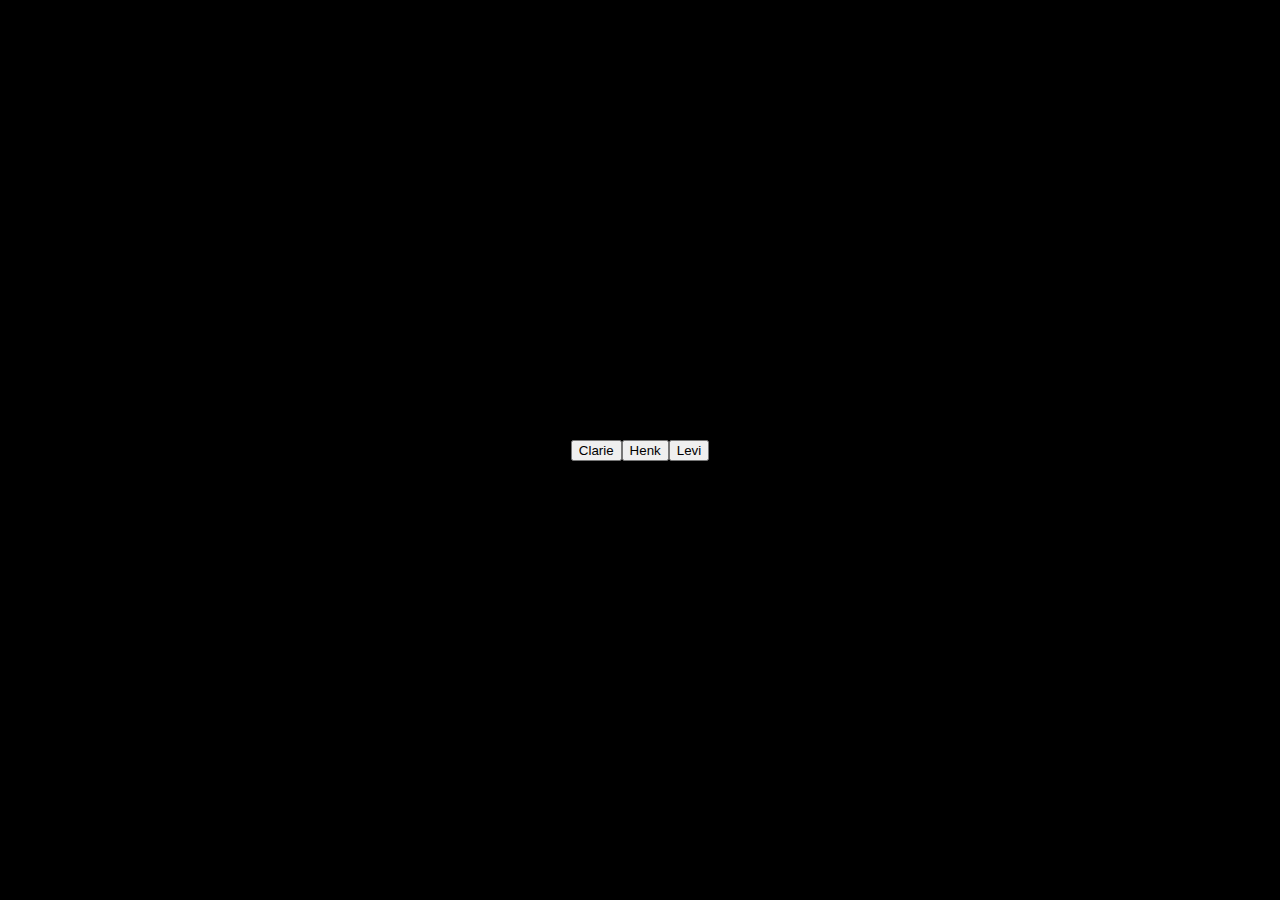
==== campy-creatures/index.html @ c81d25b4 "nieuwe deployment" ====
<!doctype html>
<html lang="en">
<head>
  <meta charset="utf-8">
  <title>Campy Creatures</title>
  <base href="/campy-creatures/">  <meta name="viewport" content="width=device-width, initial-scale=1">
  <link rel="apple-touch-icon" sizes="180x180" href="assets/favicon/apple-touch-icon.png">
  <link rel="icon" type="image/png" sizes="32x32" href="assets/favicon/favicon-32x32.png">
  <link rel="icon" type="image/png" sizes="16x16" href="assets/favicon/favicon-16x16.png">
  <link rel="manifest" href="assets/favicon/site.webmanifest">
  <link rel="shortcut icon" href="assets/favicon/favicon.ico">
<link rel="stylesheet" href="styles.5e9949bbd27226586885.css"></head>
<body>
  <app-root></app-root>
<script src="runtime-es2015.1eba213af0b233498d9d.js" type="module"></script><script src="runtime-es5.1eba213af0b233498d9d.js" nomodule defer></script><script src="polyfills-es5.9e286f6d9247438cbb02.js" nomodule defer></script><script src="polyfills-es2015.690002c25ea8557bb4b0.js" type="module"></script><script src="main-es2015.8b2a93f8497db015bf21.js" type="module"></script><script src="main-es5.8b2a93f8497db015bf21.js" nomodule defer></script></body>
</html>
---- campy-creatures/styles.5e9949bbd27226586885.css ----
body{margin:0;padding:0;font-size:min(1vw,1vh * 4/3)}.app-grow{flex-grow:1}.app-card-stack{display:inline-flex;flex-direction:column;width:8em;height:22.26em;overflow-y:hidden}.app-card-stack .app-card:not(:first-child){margin-top:-9em}.app-card-stack+.app-card-stack{margin-left:.5em}.app-card{width:8em;height:11.13em;border-radius:.4em}
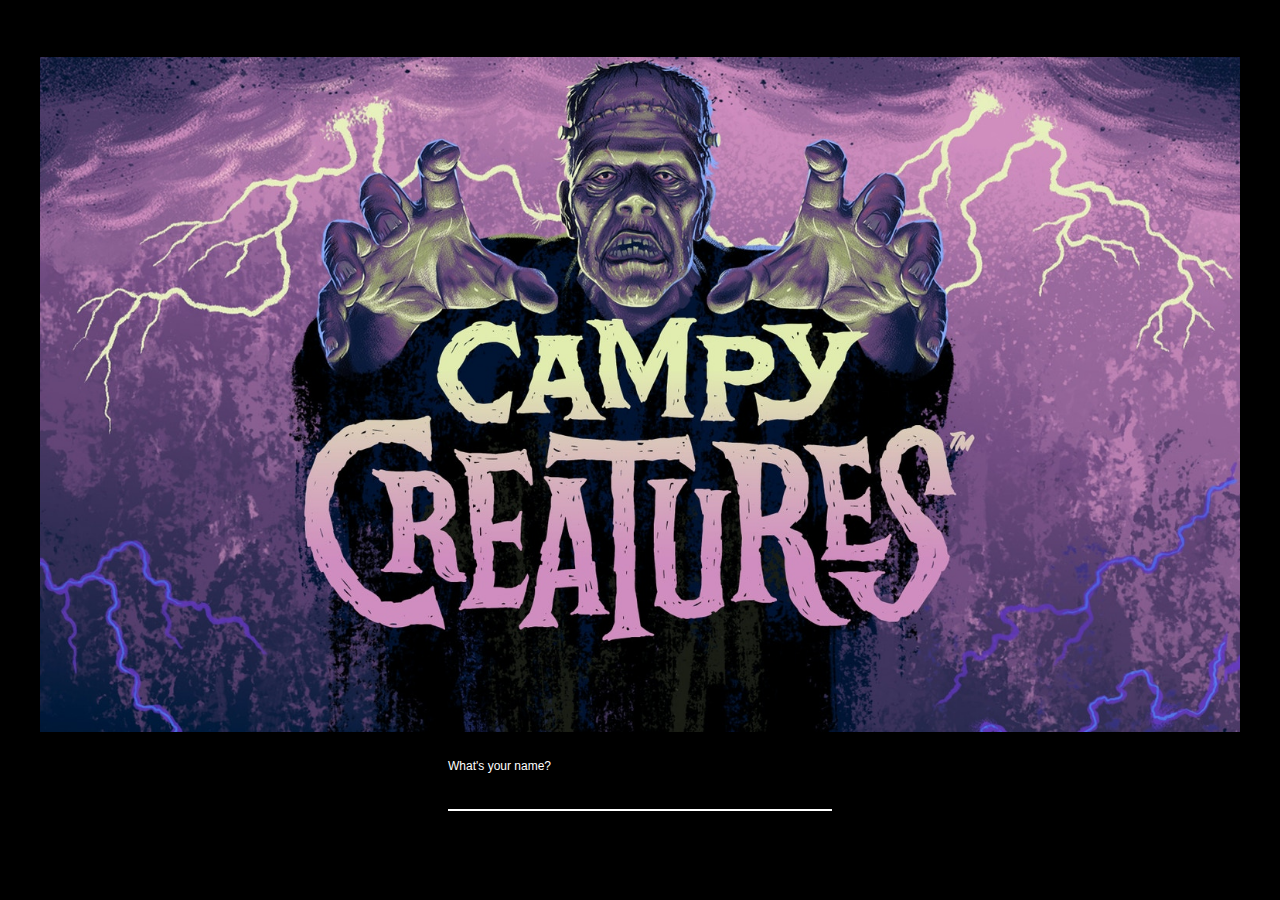
==== commit 25f96e84: "nieuwe deployment" ====
--- a/campy-creatures/index.html
+++ b/campy-creatures/index.html
@@ -9,8 +9,8 @@
   <link rel="icon" type="image/png" sizes="16x16" href="assets/favicon/favicon-16x16.png">
   <link rel="manifest" href="assets/favicon/site.webmanifest">
   <link rel="shortcut icon" href="assets/favicon/favicon.ico">
-<link rel="stylesheet" href="styles.5e9949bbd27226586885.css"></head>
+<link rel="stylesheet" href="styles.7da438ad27029246e4b8.css"></head>
 <body>
   <app-root></app-root>
-<script src="runtime-es2015.1eba213af0b233498d9d.js" type="module"></script><script src="runtime-es5.1eba213af0b233498d9d.js" nomodule defer></script><script src="polyfills-es5.9e286f6d9247438cbb02.js" nomodule defer></script><script src="polyfills-es2015.690002c25ea8557bb4b0.js" type="module"></script><script src="main-es2015.8b2a93f8497db015bf21.js" type="module"></script><script src="main-es5.8b2a93f8497db015bf21.js" nomodule defer></script></body>
+<script src="runtime-es2015.1eba213af0b233498d9d.js" type="module"></script><script src="runtime-es5.1eba213af0b233498d9d.js" nomodule defer></script><script src="polyfills-es5.9e286f6d9247438cbb02.js" nomodule defer></script><script src="polyfills-es2015.690002c25ea8557bb4b0.js" type="module"></script><script src="main-es2015.b42b81295428eee7fab6.js" type="module"></script><script src="main-es5.b42b81295428eee7fab6.js" nomodule defer></script></body>
 </html>
--- a/campy-creatures/styles.7da438ad27029246e4b8.css
+++ b/campy-creatures/styles.7da438ad27029246e4b8.css
@@ -0,0 +1 @@
+body{margin:0;padding:0;font-family:Futura,Arial,sans-serif;font-size:min(1vw,1vh * 4/3)}.app-logo{width:100em;height:56.25em}.app-grow{flex-grow:1}.app-card-stack{display:inline-flex;flex-direction:column;width:8em;height:22.26em;overflow-y:hidden}.app-card-stack .app-card:not(:first-child){margin-top:-9em}.app-card-stack+.app-card-stack{margin-left:.5em}.app-card{width:8em;height:11.13em;border-radius:.4em}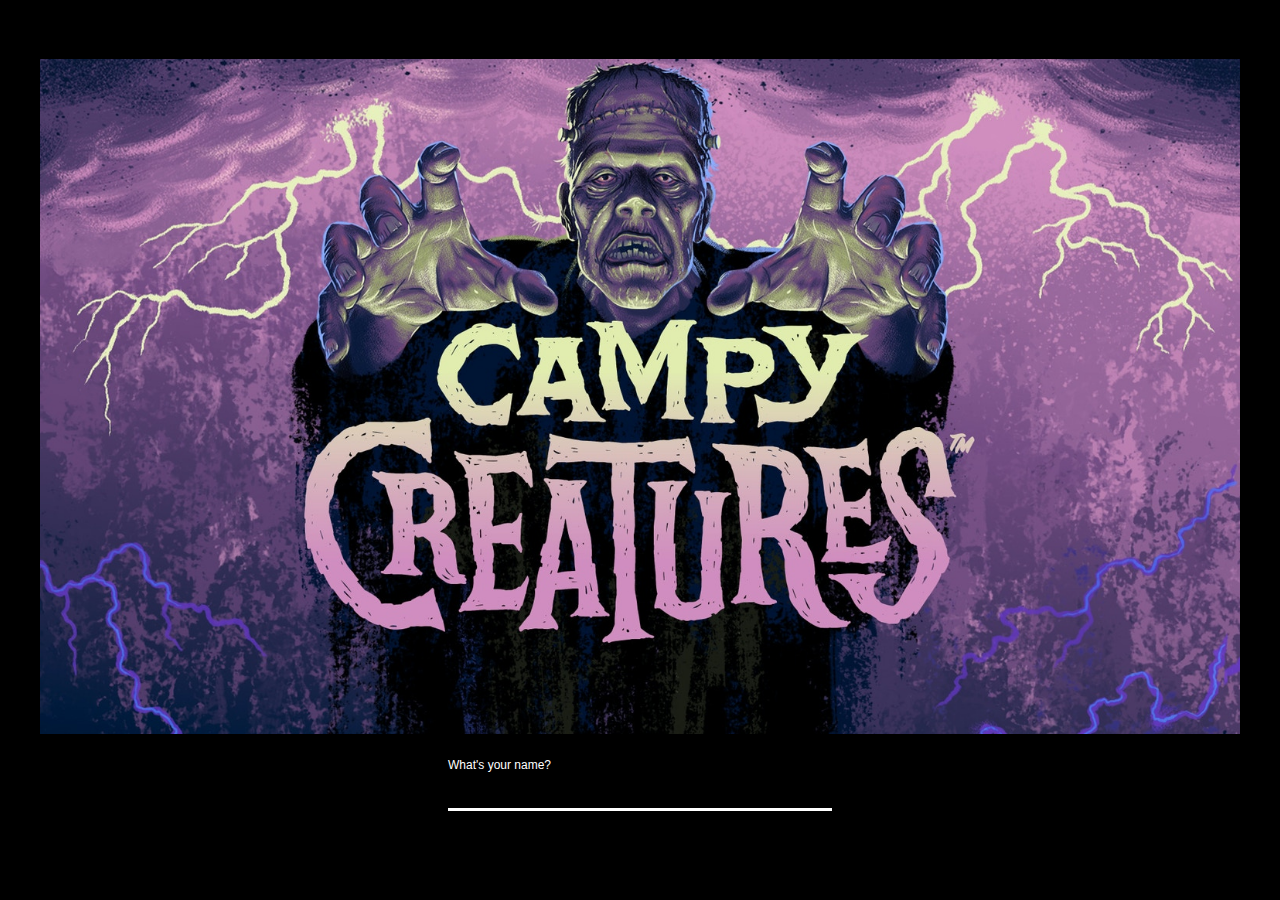
==== commit 2043dca7: "nieuwe deployment" ====
--- a/campy-creatures/index.html
+++ b/campy-creatures/index.html
@@ -9,8 +9,8 @@
   <link rel="icon" type="image/png" sizes="16x16" href="assets/favicon/favicon-16x16.png">
   <link rel="manifest" href="assets/favicon/site.webmanifest">
   <link rel="shortcut icon" href="assets/favicon/favicon.ico">
-<link rel="stylesheet" href="styles.7da438ad27029246e4b8.css"></head>
+<link rel="stylesheet" href="styles.fa42c16f9c4adf515184.css"></head>
 <body>
   <app-root></app-root>
-<script src="runtime-es2015.1eba213af0b233498d9d.js" type="module"></script><script src="runtime-es5.1eba213af0b233498d9d.js" nomodule defer></script><script src="polyfills-es5.9e286f6d9247438cbb02.js" nomodule defer></script><script src="polyfills-es2015.690002c25ea8557bb4b0.js" type="module"></script><script src="main-es2015.b42b81295428eee7fab6.js" type="module"></script><script src="main-es5.b42b81295428eee7fab6.js" nomodule defer></script></body>
+<script src="runtime-es2015.409e6590615fb48d139f.js" type="module"></script><script src="runtime-es5.409e6590615fb48d139f.js" nomodule defer></script><script src="polyfills-es5.341d48ffc88eaeae911d.js" nomodule defer></script><script src="polyfills-es2015.95bb65e853d2781ac3bd.js" type="module"></script><script src="main-es2015.1eaee4d276a93664a28b.js" type="module"></script><script src="main-es5.1eaee4d276a93664a28b.js" nomodule defer></script></body>
 </html>
--- a/campy-creatures/styles.fa42c16f9c4adf515184.css
+++ b/campy-creatures/styles.fa42c16f9c4adf515184.css
@@ -0,0 +1 @@
+body{margin:0;padding:0;font-family:Futura,Arial,sans-serif;font-size:min(1vw,1vh * 4/3)}.app-logo{width:100em;height:56.25em}img{vertical-align:middle}.app-grow{flex-grow:1}.app-card-stack{display:inline-flex;flex-direction:column;width:8em;height:22.26em;overflow-y:hidden}.app-card-stack .app-card:not(:first-child){margin-top:-9em}.app-card-stack+.app-card-stack{margin-left:.5em}.app-card{width:8em;height:11.13em;border-radius:.4em}.app-inspecting .app-inspectable{cursor:zoom-in}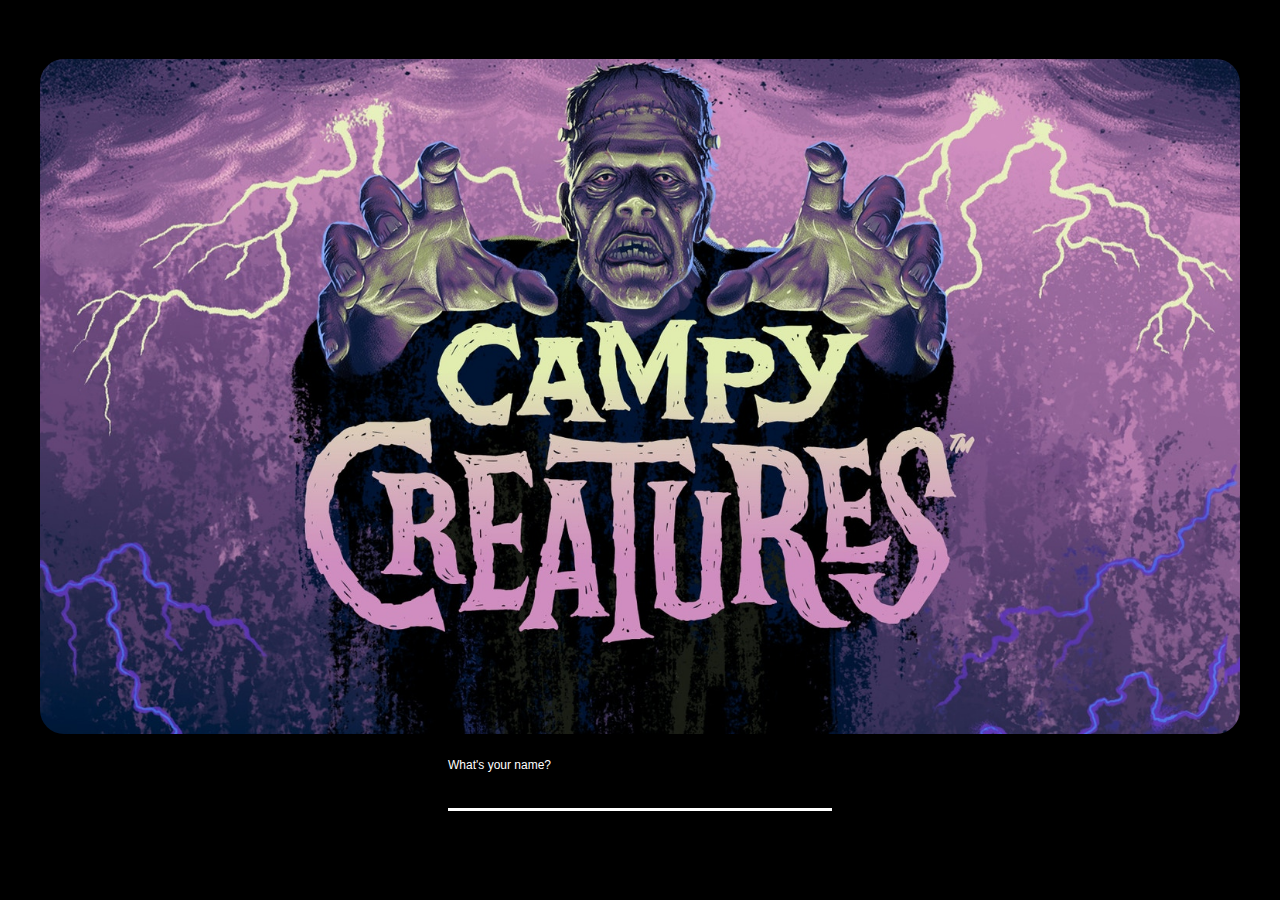
==== commit 49c2ea68: "nieuwe deployment" ====
--- a/campy-creatures/index.html
+++ b/campy-creatures/index.html
@@ -9,8 +9,8 @@
   <link rel="icon" type="image/png" sizes="16x16" href="assets/favicon/favicon-16x16.png">
   <link rel="manifest" href="assets/favicon/site.webmanifest">
   <link rel="shortcut icon" href="assets/favicon/favicon.ico">
-<link rel="stylesheet" href="styles.fa42c16f9c4adf515184.css"></head>
+<link rel="stylesheet" href="styles.740224b8e0bfb46e4d47.css"></head>
 <body>
   <app-root></app-root>
-<script src="runtime-es2015.409e6590615fb48d139f.js" type="module"></script><script src="runtime-es5.409e6590615fb48d139f.js" nomodule defer></script><script src="polyfills-es5.341d48ffc88eaeae911d.js" nomodule defer></script><script src="polyfills-es2015.95bb65e853d2781ac3bd.js" type="module"></script><script src="main-es2015.1eaee4d276a93664a28b.js" type="module"></script><script src="main-es5.1eaee4d276a93664a28b.js" nomodule defer></script></body>
+<script src="runtime-es2015.409e6590615fb48d139f.js" type="module"></script><script src="runtime-es5.409e6590615fb48d139f.js" nomodule defer></script><script src="polyfills-es5.341d48ffc88eaeae911d.js" nomodule defer></script><script src="polyfills-es2015.95bb65e853d2781ac3bd.js" type="module"></script><script src="main-es2015.64b349e1ad487ce68917.js" type="module"></script><script src="main-es5.64b349e1ad487ce68917.js" nomodule defer></script></body>
 </html>
--- a/campy-creatures/styles.740224b8e0bfb46e4d47.css
+++ b/campy-creatures/styles.740224b8e0bfb46e4d47.css
@@ -0,0 +1 @@
+@font-face{font-family:Horroween Staggered;font-style:normal;font-weight:400;src:url(/assets/fonts/Horroween-Staggered.ttf.woff) format("woff"),url(/assets/fonts/Horroween-Staggered.ttf.svg#Horroween-Staggered) format("svg"),url(/assets/fonts/Horroween-Staggered.ttf.eot),url(/assets/fonts/Horroween-Staggered.ttf.eot?#iefix) format("embedded-opentype")}body{margin:0;padding:0;font-family:Futura,Arial,Helvetica,sans-serif;font-size:min(1vw,1vh * 4/3)}.app-logo{width:100em;height:56.25em;border-radius:2em}img{vertical-align:middle}.app-grow{flex-grow:1}.app-card-stack{display:inline-flex;flex-direction:column;width:8em;height:22.26em;overflow-y:hidden}.app-card-stack .app-card:not(:first-child){margin-top:-9em}.app-card-stack+.app-card-stack{margin-left:.5em}.app-card{width:8em;height:11.13em;border-radius:.4em}.app-inspecting .app-inspectable{cursor:zoom-in}